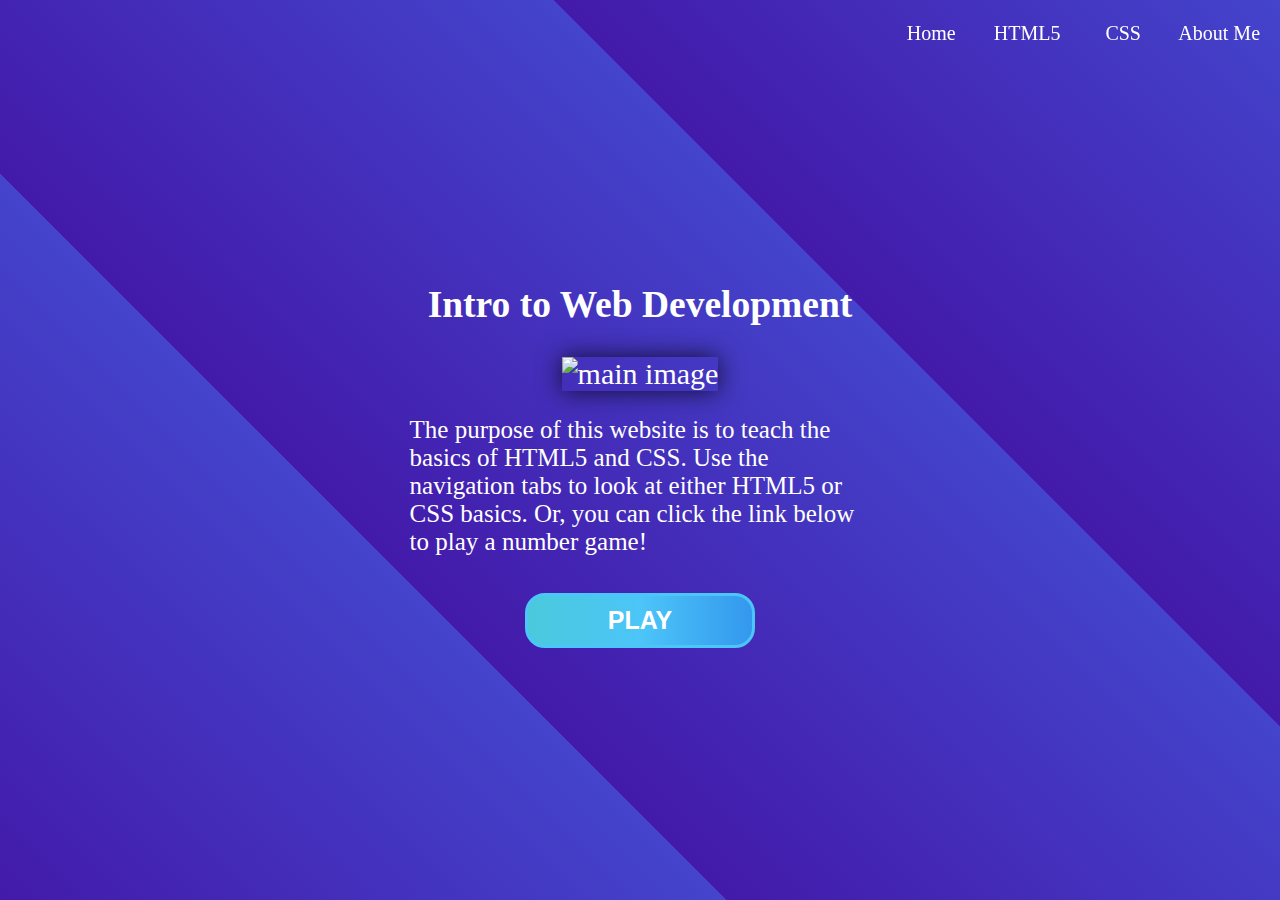
==== index.html @ cbf55e82 "Initial commit" ====
<!DOCTYPE html>
<html lang="en">
<head>
    <meta charset="UTF-8">
    <meta name="viewport" content="width=device-width, initial-scale=1.0">
    <title>Intro - Home</title>
    <link href="index.css" rel="stylesheet">
</head>
<body>

    <nav class="nav">
        <div class="nav-container">
            <a href="index.html" class="nav-1">Home</a>
            <a href="page1.html" class="nav-2">HTML5</a>
            <a href="page2.html" class="nav-3">CSS</a>
            <a href="https://github.com/Neocyte" target="_blank" class="nav-4">About Me</a>
        </div>
    </nav>

    <section class="section section-text">
        <div class="intro-container">
            <div class="intro-heading">
                <h2>Intro to Web Development</h2>
            </div>

            <div class="intro-image">
                <img class="main-image" src="https://www.mazekul.com/wp-content/uploads/2019/09/web-dev-usa.gif" alt="main image">
            </div>

            <div class="modal">
                <div class="modal-content">
                    <span class="close">&times;</span>
                    <p class="modal-text">
                        Enter an integer from 0-999.
                        If you guess the magic number, you get $250!
                        Every entry costs 1$.
                    </p>

                    <p class="money1">Money: $<span class="money2">250</span></p>

                    <form name="form" action="javascript: changeMoney()" method="GET">
                        <input type="text" id="textfield" name="textfield"><br><br>
                        <input type="submit" id="submit-button" value="Submit">
                    </form>
                </div>
            </div>

            <div class="intro-description">
                <p>
                    The purpose of this website is to teach the basics of HTML5 and CSS.
                    Use the navigation tabs to look at either HTML5 or CSS basics.
                    Or, you can click the link below to play a number game!
                </p>
            </div>

            <button class="game-button">PLAY</button>
        </div>
    </section>

    <script src="index.js"></script>
</body>
</html>
---- index.css ----
/*GENERAL*/

body,
html {
    width: 100%;
    height: 100%;
    font-family: Lato, serif;
    margin: 0;
    color: #fff;
    overflow: hidden;
}

/*Navigation Bar*/

.nav {
    width: 100%;
    height: 7.5%;
    z-index: 1;
    position: fixed;
    background-color: rgba(255, 255, 255, 0);
}

.nav-container {
    width: 100%;
    height: 100%;
    display: flex;
    text-align: center;
    flex-wrap: nowrap;
    flex-direction: row;
    justify-content: flex-end;
    align-items: center;
}

.nav-container a {
    height: 100%;
    display: flex;
    justify-content: center;
    align-items: center;
    text-decoration: none;
    position: relative;
}


.nav-container a:after, a:visited:after {
    content: '';
    height: 5px;
    position: absolute;
    bottom: 25px;
    left: inherit;
    width: 0;
    background: #20B2AA;
    transition: 0.2s;
}

.nav-container a:first-child:hover:after, a:visited:hover:after {
    width: 30%;
}

.nav-container a:nth-child(2n):hover:after, a:visited:hover:after {
    width: 37.5%;
}

.nav-container a:nth-child(3n):hover:after, a:visited:hover:after {
    width: 20%;
}

.nav-container a:last-child:hover:after, a:visited:hover:after {
    width: 45.5%;
}

.nav-container a.block, a:visited.block {
    display: block;
    padding: 0.5em;
}

.nav-container a.block:hover, a:visited.block:hover {
    background: #eee;
}

.nav-1,
.nav-2,
.nav-3,
.nav-4 {
    width: 7.5%;
    height: 100%;
    display: flex;
    justify-content: center;
    align-items: center;
    color: #fff;
    font-size: 20px;
    text-decoration: none;
}

/*HOME*/

.section {
    background: repeating-linear-gradient(
            45deg,
            #431AAA,
            #4444CC 33.33%,
            #3498EE 33.33%
    );
    height: 100%;
}

.section-text {
    padding: 0 5%;
}

.intro-container {
    width: 100%;
    height: 100%;
    font-size: 30px;
    display: flex;
    flex-wrap: wrap;
    flex-direction: column;
    justify-content: center;
    align-items: center;
}

.intro-heading {
    width: 100%;
    text-align: center;
}

.intro-image {
    width: 100%;
    text-align: center;
    animation: fadeInAnimation ease 2.5s;
    animation-iteration-count: 1;
    animation-fill-mode: forwards;
}

.main-image {
    box-shadow: 0px 0px 25px 0px rgba(0,0,0,0.75);
}

.intro-description {
    width: 35%;
    text-align: left;
    padding-bottom: 1%;
    animation: fadeInAnimation ease 2.5s;
    animation-iteration-count: 1;
    animation-fill-mode: forwards;
}

.game-button {
    width: 20%;
    font-size: 30px;
    font-weight: bold;
    border: solid #4CC5F8;
    background: linear-gradient(to right, #4AC9DC, #4CC5F8,#3498EE);
    color: #fff;
    border-radius: 20px;
    outline: none;
    padding: 16px 32px;
    text-align: center;
    text-decoration: none;
    display: inline-block;
    margin: 4px 2px;
    transition-duration: 0.4s;
    cursor: pointer;
    animation: fadeInAnimation ease 2.5s;
    animation-iteration-count: 1;
    animation-fill-mode: forwards;
}

.game-button:hover {
    color: #4444CC;
}

/*MODAL*/

.modal {
    display: none;
    position: fixed;
    z-index: 1;
    left: 0;
    bottom: 8.5%;
    width: 100%;
    height: 100%;
    overflow: hidden;
}

.modal-content {
    background-color: #fefefe;
    margin: 15% auto;
    padding: 20px;
    border: 1px solid #888;
    width: 29.5%;
    height: 42%;
    box-shadow: 0px 0px 25px 0px rgba(0,0,0,0.75);
    -webkit-animation-name: fadeIn;
    -webkit-animation-duration: 1.5s;
    animation-name: fadeIn;
    animation-duration: 1.5s;
    transition: all 1s linear;
    display: block;
}

.modal-text {
    margin-top: 15%;
    font-size: 30px;
    text-align: center;
    color: #000;
}

form {
    width: 100%;
    height: 100%;
    text-align: center;
}

.money1 {
    text-align: center;
    color: #000;
}

#textfield {
    width: 30%;
    height: 10%;
    font-size: 30px;
    text-align: center;
}

#submit-button {
    width: 30%;
    height: 10%;
    font-size: 30px;
    font-weight: bold;
    text-align: center;
    background: #4444CC;
    color: #fff;
    outline: none;
    cursor: pointer;
    border-radius: 20px;
    text-decoration: none;
}

#submit-button:hover {
    color: #4AC9DC;
}

.close {
    color: #aaa;
    float: right;
    font-size: 28px;
    font-weight: bold;
}

.close:hover,
.close:focus {
    color: black;
    text-decoration: none;
    cursor: pointer;
}

.hidden {
    display: none;
}

.visuallyhidden {
    opacity: 0;
}

@keyframes fadeInAnimation {
    0% {
        opacity: 0;
    }
    100% {
        opacity: 1;
    }
}
@keyframes fadeIn {
    from {top: -20%; opacity: 0}
    to {top: 0; opacity: 1}
}

/*SMALL DEVICES*/

@media screen and (max-width: 600px) {
    .nav-1,
    .nav-2,
    .nav-3,
    .nav-4 {
        width: 33.33%;
        font-size: 15px;
    }

    .intro-heading {
        font-size: 15px;
    }

    .main-image {
        width: 100%;
    }

    .intro-description {
        width: 100%;
        font-size: 20px;
    }

    .modal {
        height: 100%;
        bottom: 0;
    }

    .modal-content {
        width: 90%;
        height: 90%;
        padding: 0;
    }

    .close {
        padding-right: 2%;
    }

    #submit-button {
        width: 50%;
    }

    .game-button {
        width: 50%;
        font-size: 20px;
        padding: 5px 40px;
        margin: 0;
    }
}

/*MEDIUM DEVICES*/

@media screen and (min-width: 601px) and (max-width: 800px) {
    .nav-1,
    .nav-2,
    .nav-3,
    .nav-4 {
        width: 30%;
        font-size: 20px;
    }

    .intro-image {
        height: 45%;
    }

    .main-image {
        height: 100%;
    }

    .intro-description {
        width: 80%;
        text-align: left;
        font-size: 30px;
    }

    .modal {
        height: 100%;
        top: 6.5%;
    }

    .modal-content {
        width: 80%;
        height: 45%;
        padding: 0;
    }

    .close {
        font-size: 50px;
        padding-right: 2%;
    }

    #submit-button {
        width: 40%;
    }

    .game-button {
        width: 50%;
    }
}

@media screen and (min-width: 801px) and (max-width: 1050px) {
    .nav-1,
    .nav-2,
    .nav-3,
    .nav-4 {
        width: 30%;
        font-size: 20px;
    }

    .intro-image {
        padding-bottom: 2%;
    }

    .intro-description {
        width: 80%;
        text-align: left;
    }

    .modal {
        height: 100%;
        top: 9.5%;
    }

    .modal-content {
        width: 68%;
        height: 44%;
        padding: 0 5%;
    }

    .close {
        font-size: 60px;
        padding-right: 2%;
    }

    #submit-button {
        width: 40%;
    }

    .game-button {
        width: 50%;
    }
}

/*LARGE DEVICES*/

@media screen and (min-width: 1100px) and (max-width: 1500px) {
    .intro-heading {
        font-size: 25px;
    }

    .nav-4 {
        padding-right: 1%;
    }

    .main-image {
        height: 400px;
    }

    .intro-description {
        width: 40%;
        font-size: 25px;
        text-align: left;
    }

    .modal {
        height: 100%;
        bottom: 6%;
    }

    .modal-content {
        width: 33%;
        height: 45%;
        padding: 0 2%;
    }

    .modal-text {
        margin-top: 8%;
    }

    .close {
        font-size: 40px;
    }

    #submit-button {
        width: 40%;
    }

    .game-button {
        width: 20%;
        font-size: 25px;
        margin: 0;
        padding: 10px 32px;
    }

    .nav-container a:after, a:visited:after {
        bottom: 15px;
    }

    .nav-container a:first-child:hover:after, a:visited:hover:after {
        width: 50%;
    }

    .nav-container a:nth-child(2n):hover:after, a:visited:hover:after {
        width: 65%;
    }

    .nav-container a:nth-child(3n):hover:after, a:visited:hover:after {
        width: 35%;
    }

    .nav-container a:last-child:hover:after, a:visited:hover:after {
        width: 80%;
    }
}

@media screen and (min-width: 1501px) {
    /*TODO*/
}
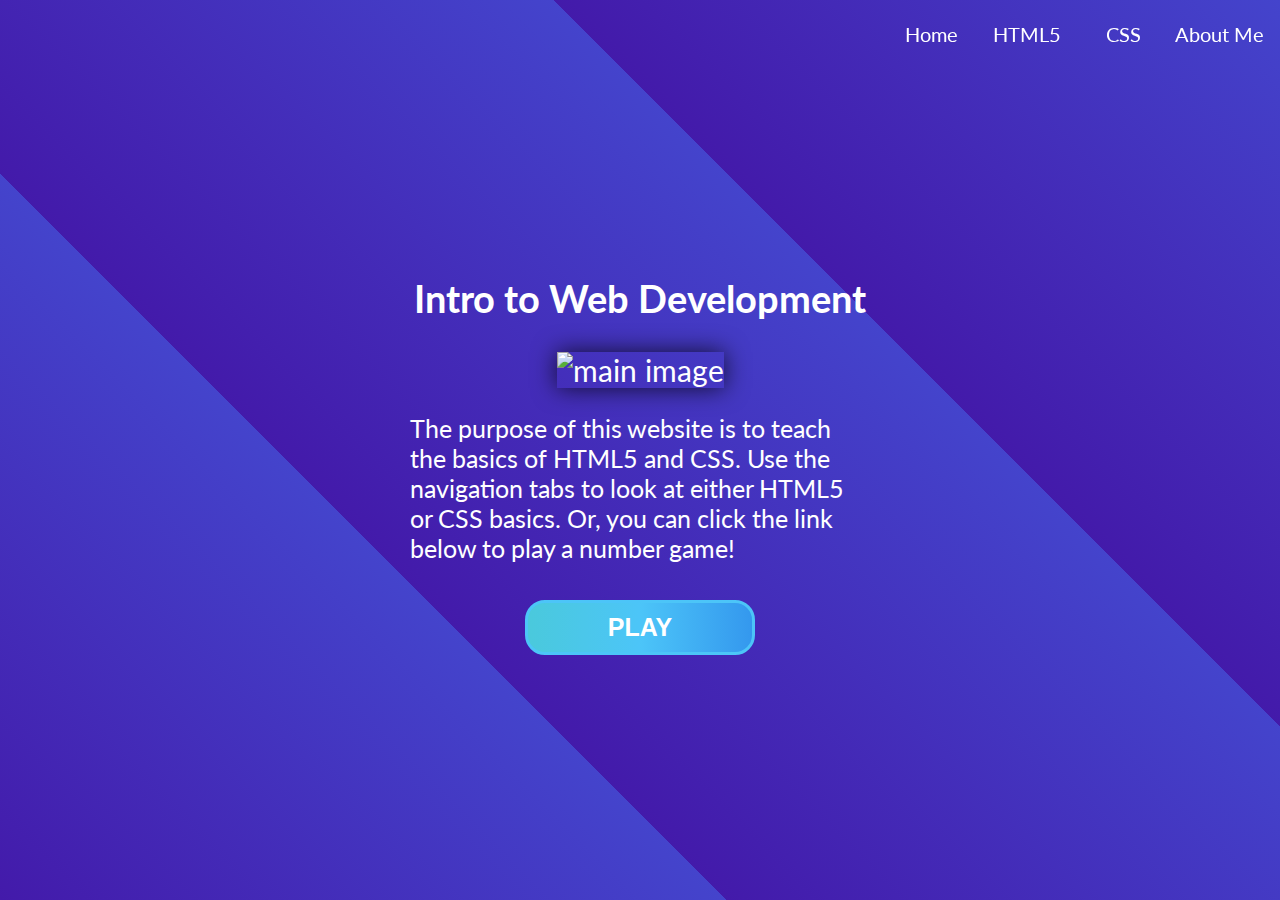
==== commit 466a7760: "Fixed media queries for 1080p" ====
--- a/index.html
+++ b/index.html
@@ -5,6 +5,7 @@
     <meta name="viewport" content="width=device-width, initial-scale=1.0">
     <title>Intro - Home</title>
     <link href="index.css" rel="stylesheet">
+    <link href='http://fonts.googleapis.com/css?family=Lato:400,700' rel='stylesheet' type='text/css'>
 </head>
 <body>
 
--- a/index.css
+++ b/index.css
@@ -4,7 +4,7 @@
 html {
     width: 100%;
     height: 100%;
-    font-family: Lato, serif;
+    font-family: "Lato", serif;
     margin: 0;
     color: #fff;
     overflow: hidden;
@@ -492,6 +492,54 @@
     }
 }
 
-@media screen and (min-width: 1501px) {
+@media screen and (min-width: 1501px) and (max-width: 1920px) {
+    .nav-container a:after, a:visited:after {
+        bottom: 8px;
+    }
+
+    .nav-container a:first-child:hover:after, a:visited:hover:after {
+        width: 45%;
+    }
+
+    .nav-container a:nth-child(2n):hover:after, a:visited:hover:after {
+        width: 55%;
+    }
+
+    .nav-container a:nth-child(3n):hover:after, a:visited:hover:after {
+        width: 30%;
+    }
+
+    .nav-container a:last-child:hover:after, a:visited:hover:after {
+        width: 70%;
+    }
+
+    .nav-1,
+    .nav-2,
+    .nav-3,
+    .nav-4 {
+        font-size: 18px;
+    }
+
+    .main-image {
+        height: 400px;
+    }
+
+    .intro-description {
+        width: 38%;
+        font-size: 20px;
+    }
+
+    .intro-heading {
+        font-size: 20px;
+    }
+
+    .game-button {
+        font-size: 20px;
+        padding: 10px 32px;
+        margin: 0;
+    }
+}
+
+@media screen and (min-width: 1921px) {
     /*TODO*/
 }
